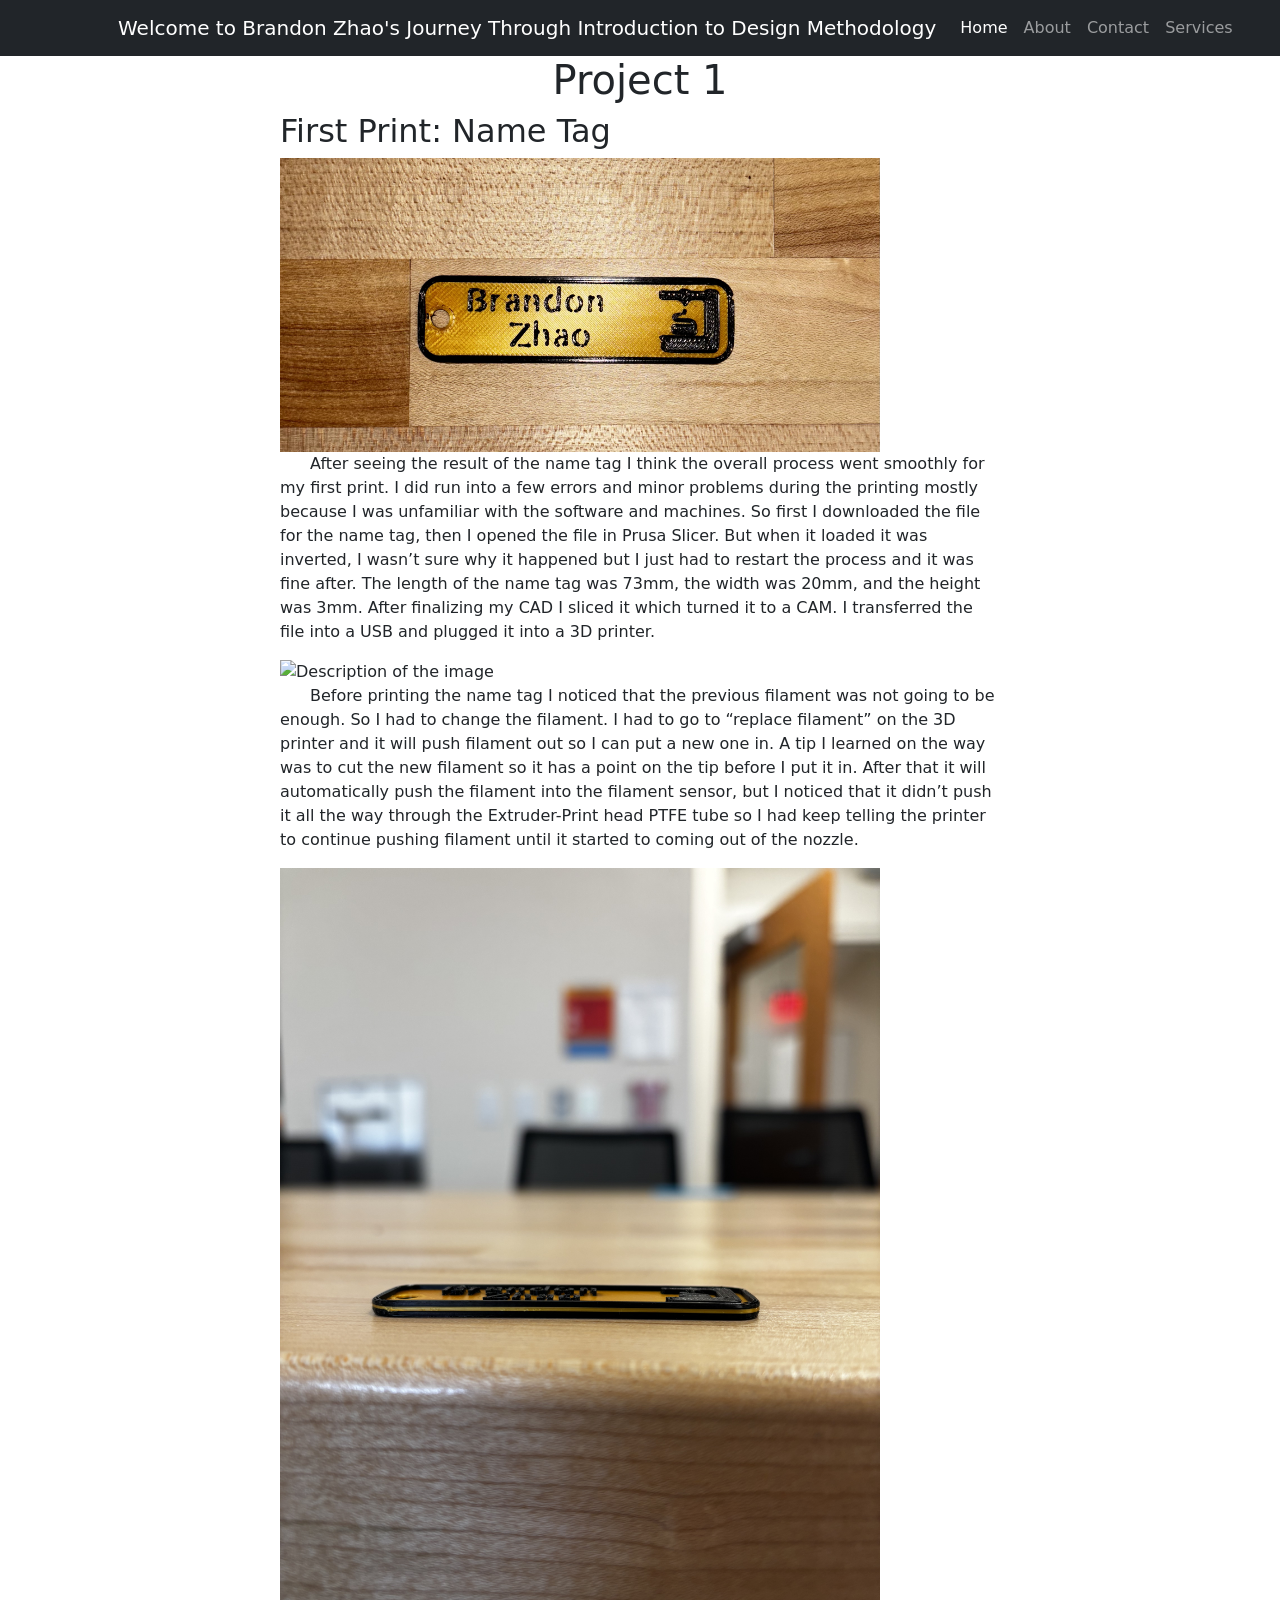
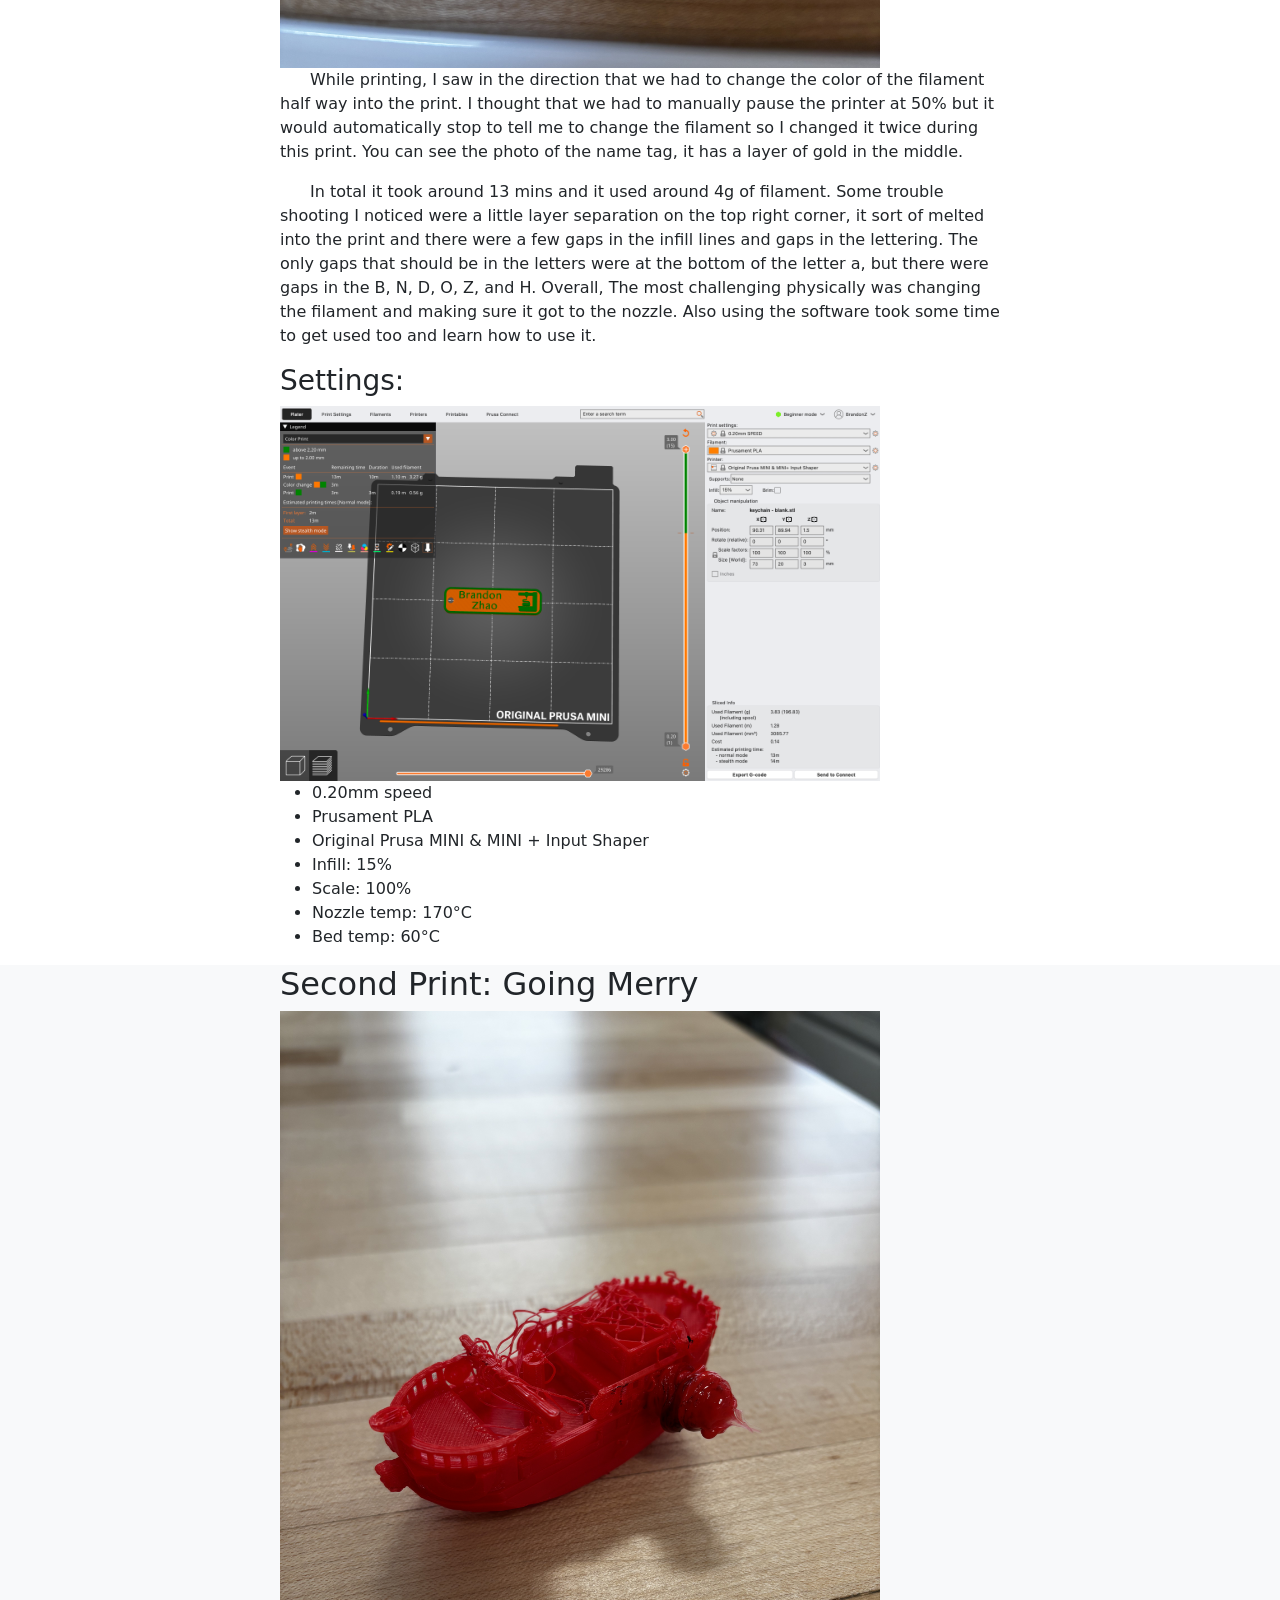
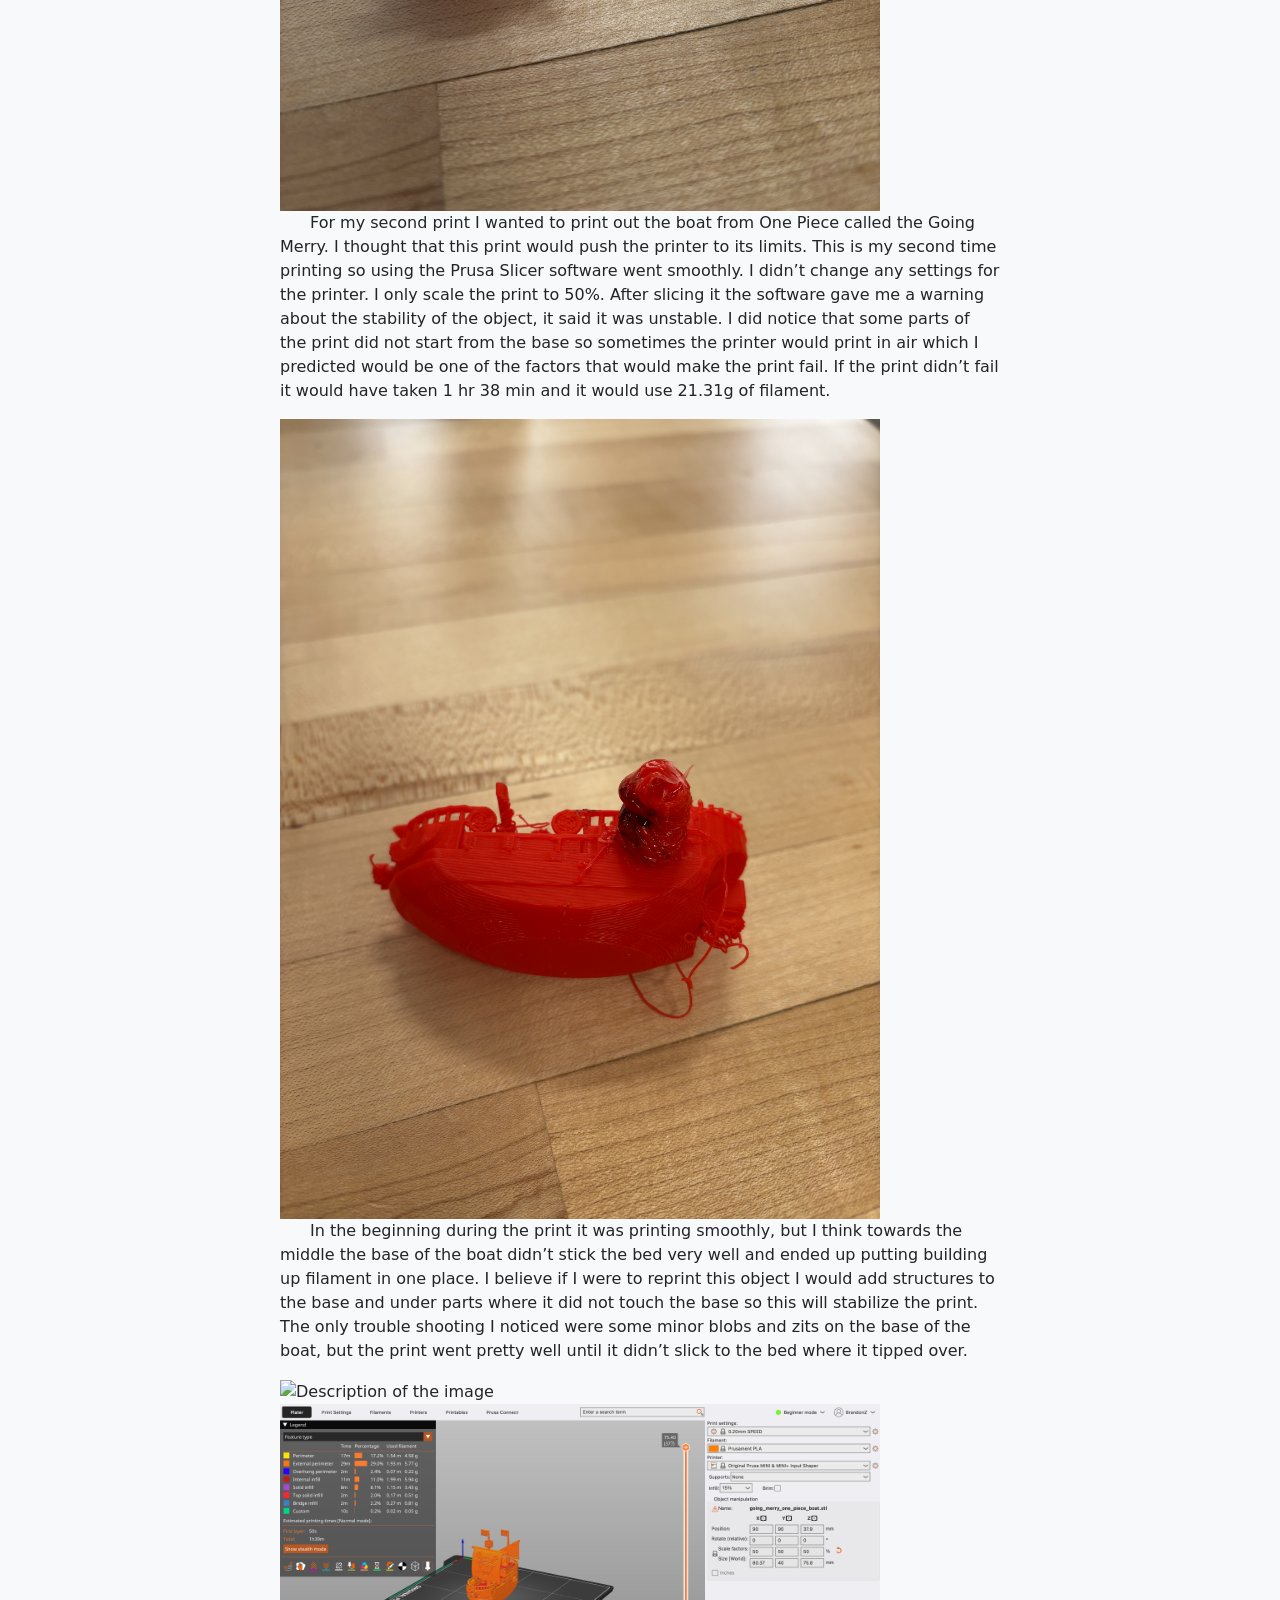
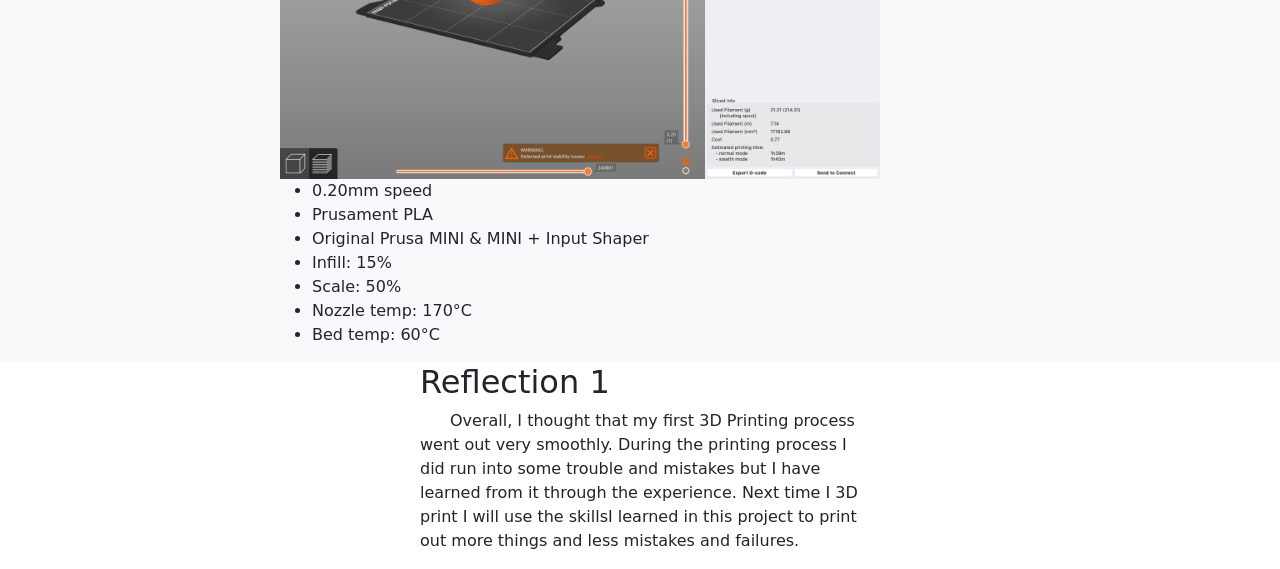
==== Project1.html @ 5fe95cb9 "Initial commit" ====
<!DOCTYPE html>
<html lang="en">
    <head>
        <meta charset="utf-8" />
        <meta name="viewport" content="width=device-width, initial-scale=1, shrink-to-fit=no" />
        <meta name="description" content="" />
        <meta name="author" content="" />
        <title>Small Business - Start Bootstrap Template</title>
        <!-- Favicon-->
        <link rel="icon" type="image/x-icon" href="assets/favicon.ico" />
        <!-- Core theme CSS (includes Bootstrap)-->
        <link href="css/styles.css" rel="stylesheet" />
    </head>
    <body>
        <!-- Responsive navbar-->
        <nav class="navbar navbar-expand-lg navbar-dark bg-dark">
            <div class="container px-5">
                <a class="navbar-brand" href="index.html">Welcome to Brandon Zhao's Journey Through Introduction to Design Methodology</a>
                <button class="navbar-toggler" type="button" data-bs-toggle="collapse" data-bs-target="#navbarSupportedContent" aria-controls="navbarSupportedContent" aria-expanded="false" aria-label="Toggle navigation"><span class="navbar-toggler-icon"></span></button>
                <div class="collapse navbar-collapse" id="navbarSupportedContent">
                    <ul class="navbar-nav ms-auto mb-2 mb-lg-0">
                        <li class="nav-item"><a class="nav-link active" aria-current="page" href="index.html">Home</a></li>
                        <li class="nav-item"><a class="nav-link" href="#!">About</a></li>
                        <li class="nav-item"><a class="nav-link" href="#!">Contact</a></li>
                        <li class="nav-item"><a class="nav-link" href="#!">Services</a></li>
                    </ul>
                </div>
            </div>
        </nav>
        <!-- Page Content-->
<section id="First">
            <div class="container px-4">
                <div class="row gx-4 justify-content-center">
                    <div class="col-lg-8">
                        <center><h1> Project 1</h1></center>
                        <h2>First Print: Name Tag </h2>
                        <head>
                        <meta charset="UTF-8">
                        <meta name="viewport" content="width=device-width, initial-scale=1.0">
                        <title>Click to Enlarge Image</title>
                        <style>.clickable-image {width: 600px; height: auto; cursor: pointer;transition: transform 0.3s ease;} .clickable-image.enlarged { transform: scale(2); position: relative; z-index: 10;}
                        </style>
                        </head>
                        <body>
                        <div class="image-container">
                            <img src="assets/NameTag/NameTagFirst.jpg" alt="Description of the image" class="clickable-image" onclick="enlargeImage()">
                        </div>
                        <script>function enlargeImage() {const image = document.querySelector('.clickable-image');image.classList.toggle('enlarged');}</script>
                        </body>
                        <p style="text-indent:30px;">After seeing the result of the name tag I think the overall process went smoothly for my first print. I did run into a few errors and minor problems during the printing mostly because I was unfamiliar with the software and machines. So first I downloaded the file for the name tag, then I opened the file in Prusa Slicer. But when it loaded it was inverted, I wasn’t sure why it happened but I just had to restart the process and it was fine after. The length of the name tag was 73mm, the width was 20mm, and the height was 3mm. After finalizing my CAD I sliced it which turned it to a CAM. I transferred the file into a USB and plugged it into a 3D printer.</p>
                        <head>
                        <meta charset="UTF-8">
                        <meta name="viewport" content="width=device-width, initial-scale=1.0">
                        <title>Click to Enlarge Image</title>
                        <style>.clickable-image {width: 600px; height: auto; cursor: pointer;transition: transform 0.3s ease;} .clickable-image.enlarged { transform: scale(2); position: relative; z-index: 10;}
                        </style>
                        </head>
                        <body>
                        <div class="image-container">
                            <img src="assets/NameTag/NameTagPrinting.jpg" alt="Description of the image" class="clickable-image" onclick="enlargeImage()">
                        </div>
                        <script>function enlargeImage() {const image = document.querySelector('.clickable-image');image.classList.toggle('enlarged');}</script>
                        </body>
                        <p style="text-indent:30px;">Before printing the name tag I noticed that the previous filament was not going to be enough. So I had to change the filament. I had to go to “replace filament” on the 3D printer and it will push filament out so I can put a new one in. A tip I learned on the way was to cut the new filament so it has a point on the tip before I put it in. After that it will automatically push the filament into the filament sensor, but I noticed that it didn’t push it all the way through the Extruder-Print head PTFE tube so I had keep telling the printer to continue pushing filament until it started to coming out of the nozzle.</p>
                        <head>
                        <meta charset="UTF-8">
                        <meta name="viewport" content="width=device-width, initial-scale=1.0">
                        <title>Click to Enlarge Image</title>
                        <style>.clickable-image {width: 600px; height: auto; cursor: pointer;transition: transform 0.3s ease;} .clickable-image.enlarged { transform: scale(2); position: relative; z-index: 10;}
                        </style>
                        </head>
                        <body>
                        <div class="image-container">
                            <img src="assets/NameTag/NameTagLayer.jpg" alt="Description of the image" class="clickable-image" onclick="enlargeImage()">
                        </div>
                        <script>function enlargeImage() {const image = document.querySelector('.clickable-image');image.classList.toggle('enlarged');}</script>
                        </body>
                        <p style="text-indent:30px;">While printing, I saw in the direction that we had to change the color of the filament half way into the print. I thought that we had to manually pause the printer at 50% but it would automatically stop to tell me to change the filament so I changed it twice during this print. You can see the photo of the name tag, it has a layer of gold in the middle.</p>
                        <p style="text-indent:30px;">In total it took around 13 mins and it used around 4g of filament. Some trouble shooting I noticed were a little layer separation on the top right corner, it sort of melted into the print and there were a few gaps in the infill lines and gaps in the lettering. The only gaps that should be in the letters were at the bottom of the letter a, but there were gaps in the B, N, D, O, Z, and H. Overall, The most challenging physically was changing the filament and making sure it got to the nozzle. Also using the software took some time to get used too and learn how to use it.</p>
                        <h3>Settings:</h3>
                        <head>
                        <meta charset="UTF-8">
                        <meta name="viewport" content="width=device-width, initial-scale=1.0">
                        <title>Click to Enlarge Image</title>
                        <style>.clickable-image {width: 600px; height: auto; cursor: pointer;transition: transform 0.3s ease;} .clickable-image.enlarged { transform: scale(2); position: relative; z-index: 10;}
                        </style>
                        </head>
                        <body>
                        <div class="image-container">
                            <img src="assets/NameTag/NameTagSettings.png" alt="Description of the image" class="clickable-image" onclick="enlargeImage()">
                        </div>
                        <script>function enlargeImage() {const image = document.querySelector('.clickable-image');image.classList.toggle('enlarged');}</script>
                        </body>
                        <ul>
                            <li>0.20mm speed</li>
                            <li>Prusament PLA</li>
                            <li>Original Prusa MINI & MINI + Input Shaper</li>
                            <li>Infill: 15%</li>
                            <li>Scale: 100%</li>
                            <li>Nozzle temp: 170°C</li>
                            <li>Bed temp: 60°C</li>
                        </ul>
                    </div>
                </div>
            </div>      
        </section>
        <section class="bg-light" id="Second">
            <div class="container px-4">
                <div class="row gx-4 justify-content-center">
                    <div class="col-lg-8">
                        <h2>Second Print: Going Merry</h2>
                        <head>
                        <meta charset="UTF-8">
                        <meta name="viewport" content="width=device-width, initial-scale=1.0">
                        <title>Click to Enlarge Image</title>
                        <style>.clickable-image {width: 600px; height: auto; cursor: pointer;transition: transform 0.3s ease;} .clickable-image.enlarged { transform: scale(2); position: relative; z-index: 10;}
                        </style>
                        </head>
                        <body>
                        <div class="image-container">
                            <img src="assets/GoingMerry/GoingMerryFront.jpg" alt="Description of the image" class="clickable-image" onclick="enlargeImage()">
                        </div>
                        <script>function enlargeImage() {const image = document.querySelector('.clickable-image');image.classList.toggle('enlarged');}</script>
                        </body>
                        <p style="text-indent:30px;">For my second print I wanted to print out the boat from One Piece called the Going Merry. I thought that this print would push the printer to its limits. This is my second time printing so using the Prusa Slicer software went smoothly. I didn’t change any settings for the printer. I only scale the print to 50%. After slicing it the software gave me a warning about the stability of the object, it said it was unstable. I did notice that some parts of the print did not start from the base so sometimes the printer would print in air which I predicted would be one of the factors that would make the print fail. If the print didn’t fail it would have taken 1 hr 38 min and it would use 21.31g of filament. </p>
                        <head>
                        <meta charset="UTF-8">
                        <meta name="viewport" content="width=device-width, initial-scale=1.0">
                        <title>Click to Enlarge Image</title>
                        <style>.clickable-image {width: 600px; height: auto; cursor: pointer;transition: transform 0.3s ease;} .clickable-image.enlarged { transform: scale(2); position: relative; z-index: 10;}
                        </style>
                        </head>
                        <body>
                        <div class="image-container">
                            <img src="assets/GoingMerry/GoingMerrySide.jpg" alt="Description of the image" class="clickable-image" onclick="enlargeImage()">
                        </div>
                        <script>function enlargeImage() {const image = document.querySelector('.clickable-image');image.classList.toggle('enlarged');}</script>
                        </body>
                        <p style="text-indent:30px;"> In the beginning during the print it was printing smoothly, but I think towards the middle the base of the boat didn’t stick the bed very well and ended up putting building up filament in one place. I believe if I were to reprint this object I would add structures to the base and under parts where it did not touch the base so this will stabilize the print. The only trouble shooting I noticed were some minor blobs and zits on the base of the boat, but the print went pretty well until it didn’t slick to the bed where it tipped over. </p>
                        <head>
                        <meta charset="UTF-8">
                        <meta name="viewport" content="width=device-width, initial-scale=1.0">
                        <title>Click to Enlarge Image</title>
                        <style>.clickable-image {width: 600px; height: auto; cursor: pointer;transition: transform 0.3s ease;} .clickable-image.enlarged { transform: scale(2); position: relative; z-index: 10;}
                        </style>
                        </head>
                        <body>
                        <div class="image-container">
                            <img src="assets/GoingMerry/GoingMerryFail.PNG" alt="Description of the image" class="clickable-image" onclick="enlargeImage()">
                        </div>
                        <script>function enlargeImage() {const image = document.querySelector('.clickable-image');image.classList.toggle('enlarged');}</script>
                        </body>
                        <head>
                        <meta charset="UTF-8">
                        <meta name="viewport" content="width=device-width, initial-scale=1.0">
                        <title>Click to Enlarge Image</title>
                        <style>.clickable-image {width: 600px; height: auto; cursor: pointer;transition: transform 0.3s ease;} .clickable-image.enlarged { transform: scale(2); position: relative; z-index: 10;}
                        </style>
                        </head>
                        <body>
                        <div class="image-container">
                            <img src="assets/GoingMerry/GoingMerrySettings.png" alt="Description of the image" class="clickable-image" onclick="enlargeImage()">
                        </div>
                        <script>function enlargeImage() {const image = document.querySelector('.clickable-image');image.classList.toggle('enlarged');}</script>
                        </body>
                        <ul>
                            <li>0.20mm speed</li>
                            <li>Prusament PLA</li>
                            <li>Original Prusa MINI & MINI + Input Shaper</li>
                            <li>Infill: 15%</li>
                            <li>Scale: 50%</li>
                            <li>Nozzle temp: 170°C</li>
                            <li>Bed temp: 60°C</li>
                        </ul>
                    </div>
                </div>
            </div>
        </section>
        <section id="Reflection1">
            <div class="container px-4">
                <div class="row gx-4 justify-content-center">
                    <div class="col-lg-8">
        <section id="Reflection1">
            <div class="container px-4">
                <div class="row gx-4 justify-content-center">
                    <div class="col-lg-8">
                        <h2>Reflection 1</h2>
                        <p style="text-indent:30px;">Overall, I thought that my first 3D Printing process went out very smoothly. During the printing process I did run into some trouble and mistakes but I have learned from it through the experience. Next time I 3D print I will use the skillsI learned in this project to print out more things and less mistakes and failures.</p>
                    </div>
                </div>
            </div>
        </section>
        </html>
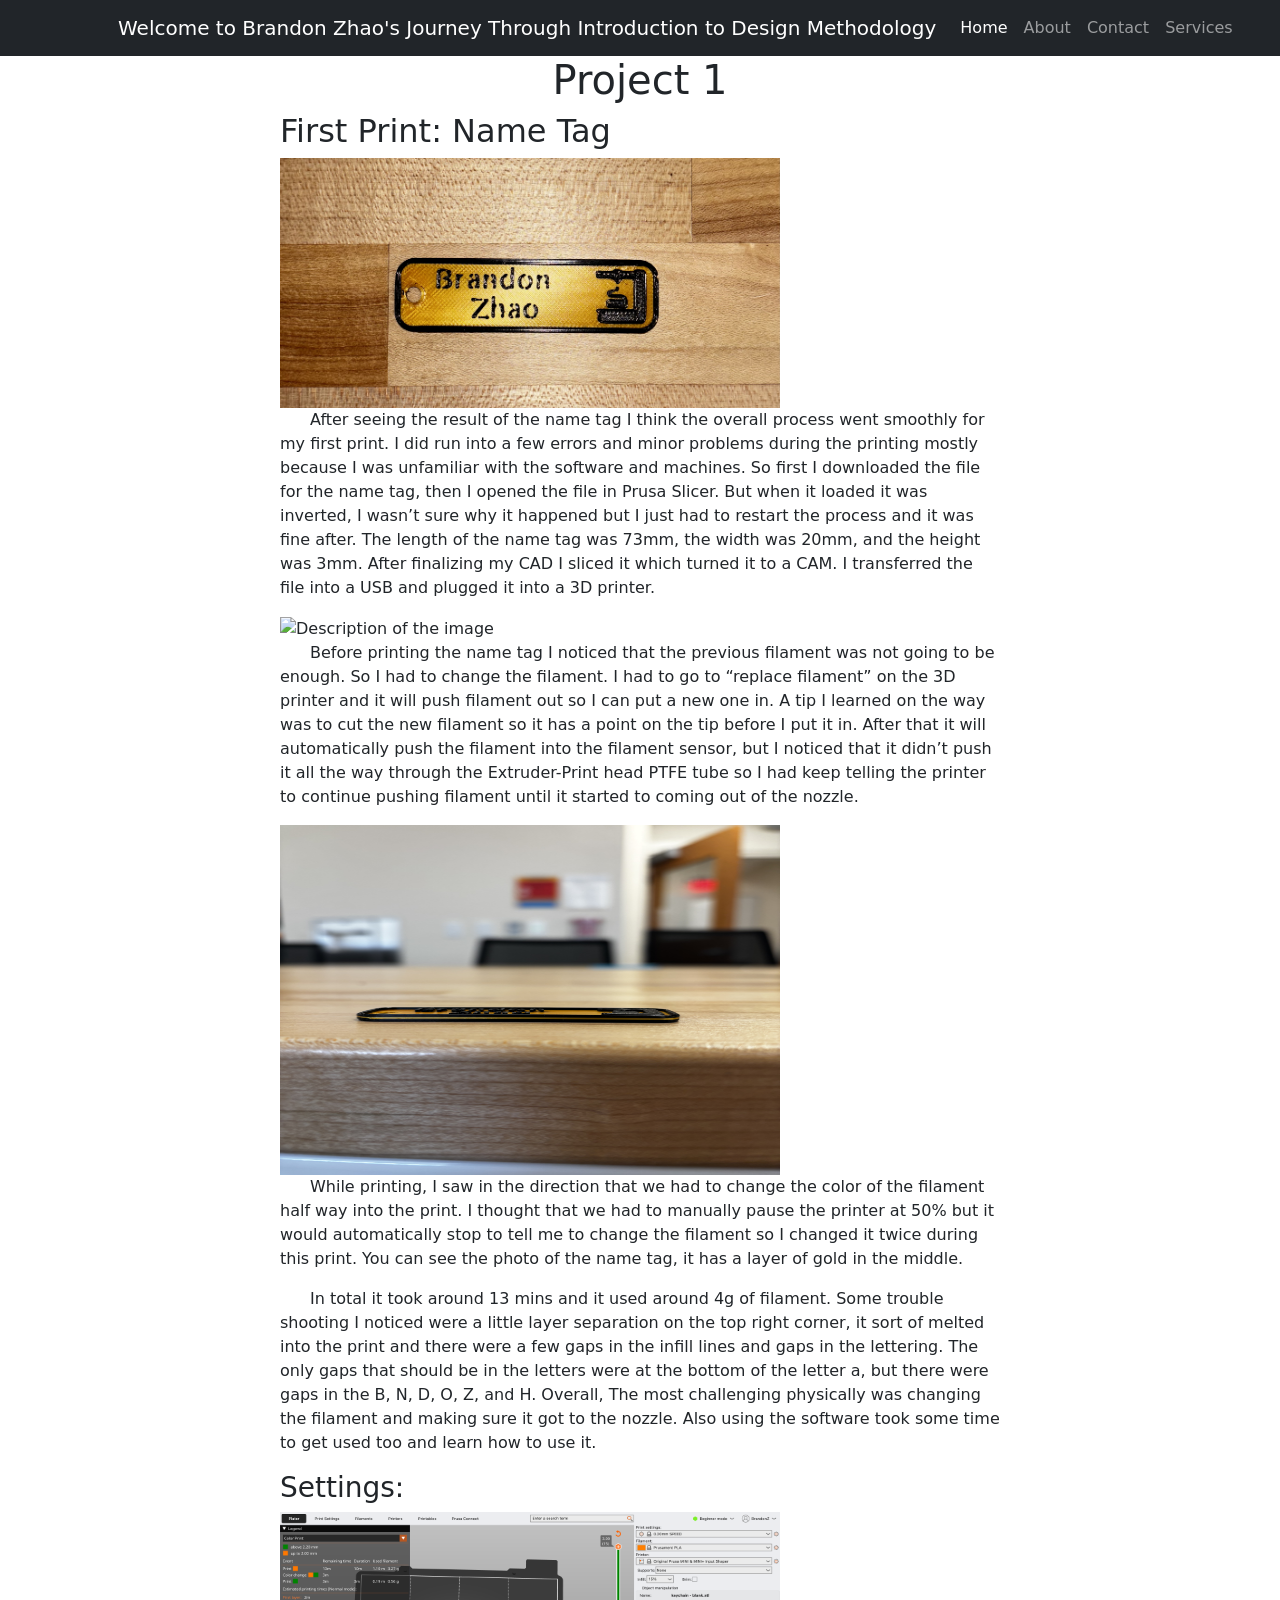
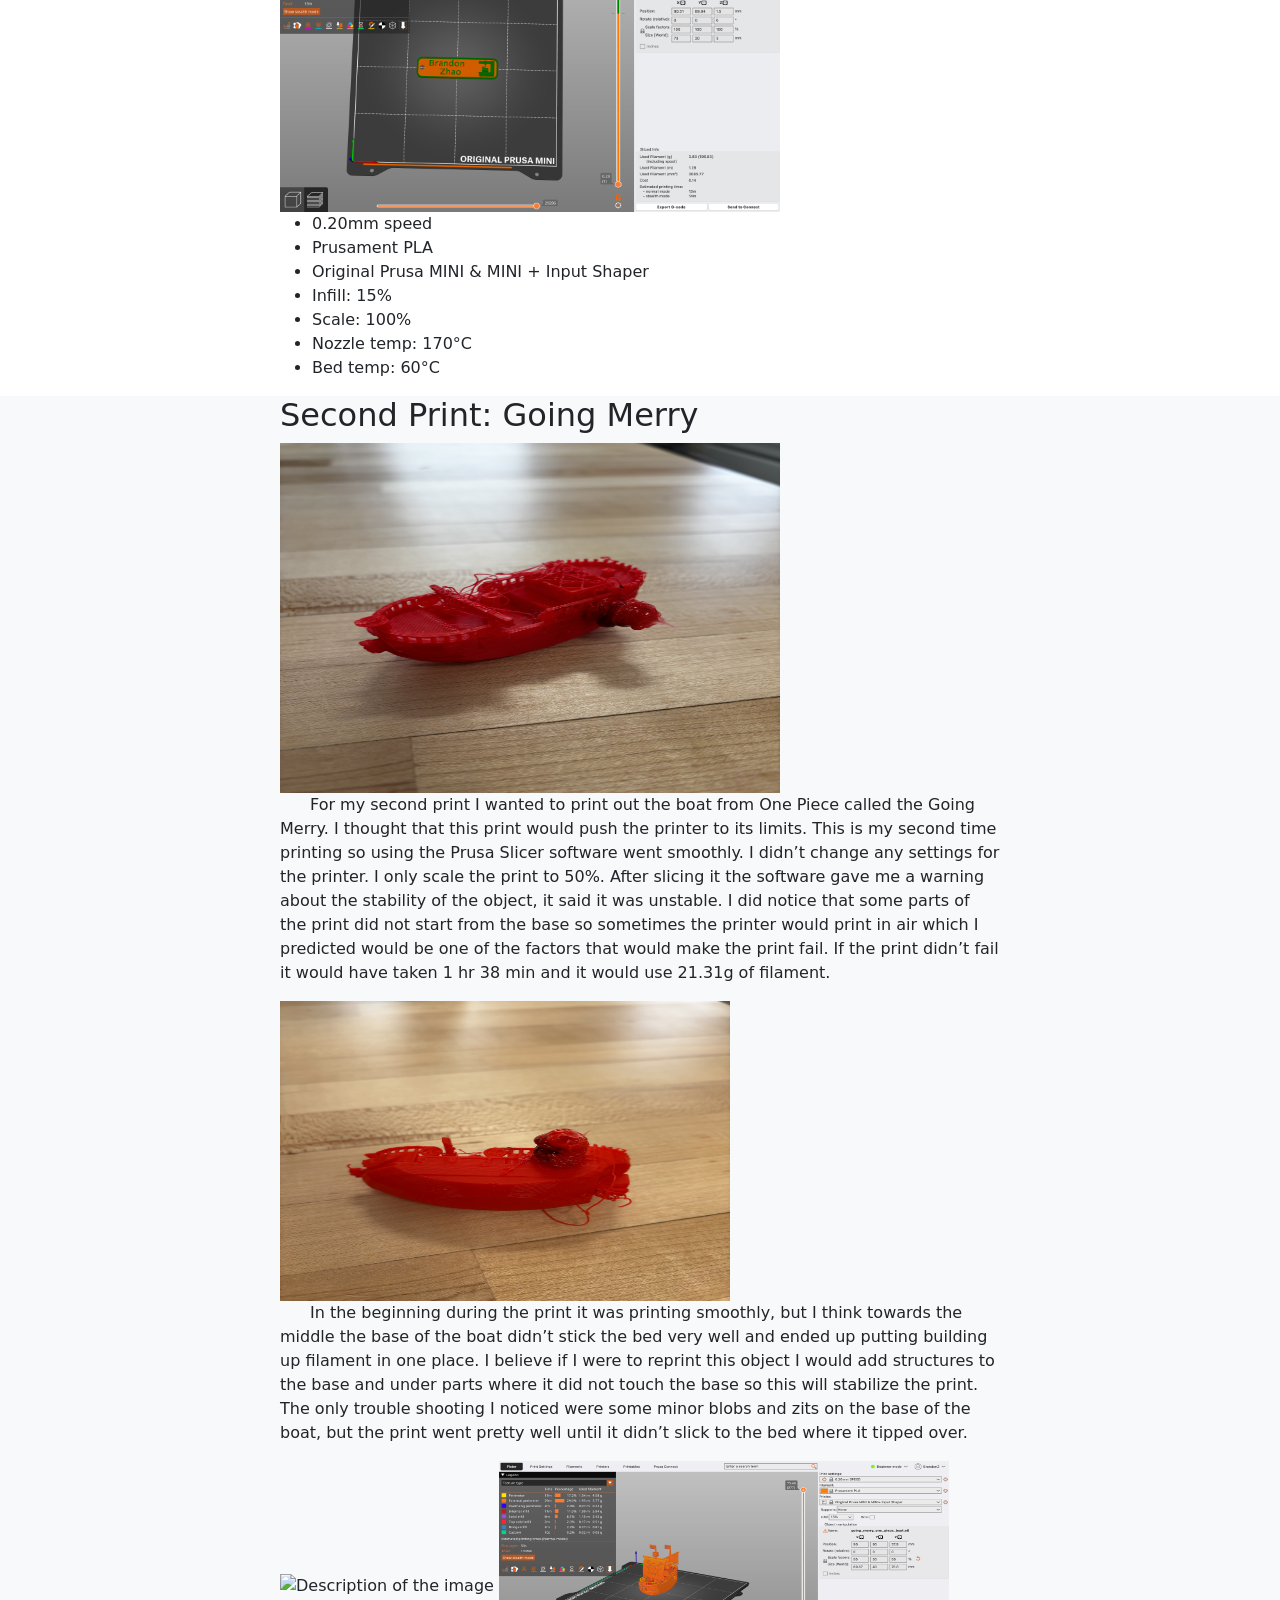
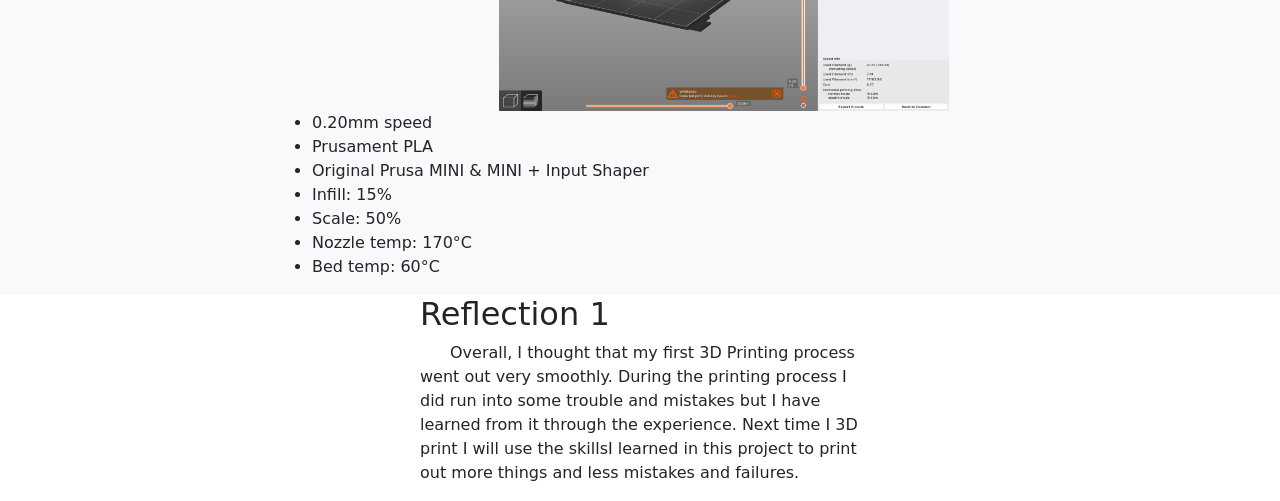
==== commit d2fb8938: "replaced files" ====
--- a/Project1.html
+++ b/Project1.html
@@ -34,63 +34,23 @@
                     <div class="col-lg-8">
                         <center><h1> Project 1</h1></center>
                         <h2>First Print: Name Tag </h2>
-                        <head>
-                        <meta charset="UTF-8">
-                        <meta name="viewport" content="width=device-width, initial-scale=1.0">
-                        <title>Click to Enlarge Image</title>
-                        <style>.clickable-image {width: 600px; height: auto; cursor: pointer;transition: transform 0.3s ease;} .clickable-image.enlarged { transform: scale(2); position: relative; z-index: 10;}
-                        </style>
-                        </head>
-                        <body>
-                        <div class="image-container">
-                            <img src="assets/NameTag/NameTagFirst.jpg" alt="Description of the image" class="clickable-image" onclick="enlargeImage()">
+                        <div class = "image-container">
+                        <img src="assets/NameTag/NameTagFirst.jpg" alt="Name Tag" height="250"width="500" class = "center">
                         </div>
-                        <script>function enlargeImage() {const image = document.querySelector('.clickable-image');image.classList.toggle('enlarged');}</script>
-                        </body>
                         <p style="text-indent:30px;">After seeing the result of the name tag I think the overall process went smoothly for my first print. I did run into a few errors and minor problems during the printing mostly because I was unfamiliar with the software and machines. So first I downloaded the file for the name tag, then I opened the file in Prusa Slicer. But when it loaded it was inverted, I wasn’t sure why it happened but I just had to restart the process and it was fine after. The length of the name tag was 73mm, the width was 20mm, and the height was 3mm. After finalizing my CAD I sliced it which turned it to a CAM. I transferred the file into a USB and plugged it into a 3D printer.</p>
-                        <head>
-                        <meta charset="UTF-8">
-                        <meta name="viewport" content="width=device-width, initial-scale=1.0">
-                        <title>Click to Enlarge Image</title>
-                        <style>.clickable-image {width: 600px; height: auto; cursor: pointer;transition: transform 0.3s ease;} .clickable-image.enlarged { transform: scale(2); position: relative; z-index: 10;}
-                        </style>
-                        </head>
-                        <body>
-                        <div class="image-container">
-                            <img src="assets/NameTag/NameTagPrinting.jpg" alt="Description of the image" class="clickable-image" onclick="enlargeImage()">
+                        <div class = "image-container">
+                        <img src="assets/NameTag/NameTagPrinting.jpg" alt="Description of the image"height="400"width="400" class = "center">
                         </div>
-                        <script>function enlargeImage() {const image = document.querySelector('.clickable-image');image.classList.toggle('enlarged');}</script>
-                        </body>
                         <p style="text-indent:30px;">Before printing the name tag I noticed that the previous filament was not going to be enough. So I had to change the filament. I had to go to “replace filament” on the 3D printer and it will push filament out so I can put a new one in. A tip I learned on the way was to cut the new filament so it has a point on the tip before I put it in. After that it will automatically push the filament into the filament sensor, but I noticed that it didn’t push it all the way through the Extruder-Print head PTFE tube so I had keep telling the printer to continue pushing filament until it started to coming out of the nozzle.</p>
-                        <head>
-                        <meta charset="UTF-8">
-                        <meta name="viewport" content="width=device-width, initial-scale=1.0">
-                        <title>Click to Enlarge Image</title>
-                        <style>.clickable-image {width: 600px; height: auto; cursor: pointer;transition: transform 0.3s ease;} .clickable-image.enlarged { transform: scale(2); position: relative; z-index: 10;}
-                        </style>
-                        </head>
-                        <body>
-                        <div class="image-container">
-                            <img src="assets/NameTag/NameTagLayer.jpg" alt="Description of the image" class="clickable-image" onclick="enlargeImage()">
+                        <div class = "image-container">
+                        <img src="assets/NameTag/NameTagLayer.jpg" alt="Description of the image"height="350" width="500" class = "center">
                         </div>
-                        <script>function enlargeImage() {const image = document.querySelector('.clickable-image');image.classList.toggle('enlarged');}</script>
-                        </body>
                         <p style="text-indent:30px;">While printing, I saw in the direction that we had to change the color of the filament half way into the print. I thought that we had to manually pause the printer at 50% but it would automatically stop to tell me to change the filament so I changed it twice during this print. You can see the photo of the name tag, it has a layer of gold in the middle.</p>
                         <p style="text-indent:30px;">In total it took around 13 mins and it used around 4g of filament. Some trouble shooting I noticed were a little layer separation on the top right corner, it sort of melted into the print and there were a few gaps in the infill lines and gaps in the lettering. The only gaps that should be in the letters were at the bottom of the letter a, but there were gaps in the B, N, D, O, Z, and H. Overall, The most challenging physically was changing the filament and making sure it got to the nozzle. Also using the software took some time to get used too and learn how to use it.</p>
                         <h3>Settings:</h3>
-                        <head>
-                        <meta charset="UTF-8">
-                        <meta name="viewport" content="width=device-width, initial-scale=1.0">
-                        <title>Click to Enlarge Image</title>
-                        <style>.clickable-image {width: 600px; height: auto; cursor: pointer;transition: transform 0.3s ease;} .clickable-image.enlarged { transform: scale(2); position: relative; z-index: 10;}
-                        </style>
-                        </head>
-                        <body>
-                        <div class="image-container">
-                            <img src="assets/NameTag/NameTagSettings.png" alt="Description of the image" class="clickable-image" onclick="enlargeImage()">
+                        <div class = "image-container">
+                        <img src="assets/NameTag/NameTagSettings.png" alt="Description of the image"height="300"width="500">
                         </div>
-                        <script>function enlargeImage() {const image = document.querySelector('.clickable-image');image.classList.toggle('enlarged');}</script>
-                        </body>
                         <ul>
                             <li>0.20mm speed</li>
                             <li>Prusament PLA</li>
@@ -109,60 +69,18 @@
                 <div class="row gx-4 justify-content-center">
                     <div class="col-lg-8">
                         <h2>Second Print: Going Merry</h2>
-                        <head>
-                        <meta charset="UTF-8">
-                        <meta name="viewport" content="width=device-width, initial-scale=1.0">
-                        <title>Click to Enlarge Image</title>
-                        <style>.clickable-image {width: 600px; height: auto; cursor: pointer;transition: transform 0.3s ease;} .clickable-image.enlarged { transform: scale(2); position: relative; z-index: 10;}
-                        </style>
-                        </head>
-                        <body>
-                        <div class="image-container">
-                            <img src="assets/GoingMerry/GoingMerryFront.jpg" alt="Description of the image" class="clickable-image" onclick="enlargeImage()">
+                        <div class = "image-container">
+                        <img src="assets/GoingMerry/GoingMerryFront.jpg" alt="Description of the image"height="350"width="500" class = "center">
                         </div>
-                        <script>function enlargeImage() {const image = document.querySelector('.clickable-image');image.classList.toggle('enlarged');}</script>
-                        </body>
                         <p style="text-indent:30px;">For my second print I wanted to print out the boat from One Piece called the Going Merry. I thought that this print would push the printer to its limits. This is my second time printing so using the Prusa Slicer software went smoothly. I didn’t change any settings for the printer. I only scale the print to 50%. After slicing it the software gave me a warning about the stability of the object, it said it was unstable. I did notice that some parts of the print did not start from the base so sometimes the printer would print in air which I predicted would be one of the factors that would make the print fail. If the print didn’t fail it would have taken 1 hr 38 min and it would use 21.31g of filament. </p>
-                        <head>
-                        <meta charset="UTF-8">
-                        <meta name="viewport" content="width=device-width, initial-scale=1.0">
-                        <title>Click to Enlarge Image</title>
-                        <style>.clickable-image {width: 600px; height: auto; cursor: pointer;transition: transform 0.3s ease;} .clickable-image.enlarged { transform: scale(2); position: relative; z-index: 10;}
-                        </style>
-                        </head>
-                        <body>
-                        <div class="image-container">
-                            <img src="assets/GoingMerry/GoingMerrySide.jpg" alt="Description of the image" class="clickable-image" onclick="enlargeImage()">
+                        <div class = "image-container">
+                        <img src="assets/GoingMerry/GoingMerrySide.jpg" alt="Description of the image"height="300"width="450" class = "center">
                         </div>
-                        <script>function enlargeImage() {const image = document.querySelector('.clickable-image');image.classList.toggle('enlarged');}</script>
-                        </body>
                         <p style="text-indent:30px;"> In the beginning during the print it was printing smoothly, but I think towards the middle the base of the boat didn’t stick the bed very well and ended up putting building up filament in one place. I believe if I were to reprint this object I would add structures to the base and under parts where it did not touch the base so this will stabilize the print. The only trouble shooting I noticed were some minor blobs and zits on the base of the boat, but the print went pretty well until it didn’t slick to the bed where it tipped over. </p>
-                        <head>
-                        <meta charset="UTF-8">
-                        <meta name="viewport" content="width=device-width, initial-scale=1.0">
-                        <title>Click to Enlarge Image</title>
-                        <style>.clickable-image {width: 600px; height: auto; cursor: pointer;transition: transform 0.3s ease;} .clickable-image.enlarged { transform: scale(2); position: relative; z-index: 10;}
-                        </style>
-                        </head>
-                        <body>
-                        <div class="image-container">
-                            <img src="assets/GoingMerry/GoingMerryFail.PNG" alt="Description of the image" class="clickable-image" onclick="enlargeImage()">
+                        <div class = "image-container">
+                        <img src="assets/GoingMerry/GoingMerryFail.PNG" alt="Description of the image"height="250"width="450">
+                        <img src="assets/GoingMerry/GoingMerrySettings.png" alt="Description of the image"height="250"width="450">
                         </div>
-                        <script>function enlargeImage() {const image = document.querySelector('.clickable-image');image.classList.toggle('enlarged');}</script>
-                        </body>
-                        <head>
-                        <meta charset="UTF-8">
-                        <meta name="viewport" content="width=device-width, initial-scale=1.0">
-                        <title>Click to Enlarge Image</title>
-                        <style>.clickable-image {width: 600px; height: auto; cursor: pointer;transition: transform 0.3s ease;} .clickable-image.enlarged { transform: scale(2); position: relative; z-index: 10;}
-                        </style>
-                        </head>
-                        <body>
-                        <div class="image-container">
-                            <img src="assets/GoingMerry/GoingMerrySettings.png" alt="Description of the image" class="clickable-image" onclick="enlargeImage()">
-                        </div>
-                        <script>function enlargeImage() {const image = document.querySelector('.clickable-image');image.classList.toggle('enlarged');}</script>
-                        </body>
                         <ul>
                             <li>0.20mm speed</li>
                             <li>Prusament PLA</li>
